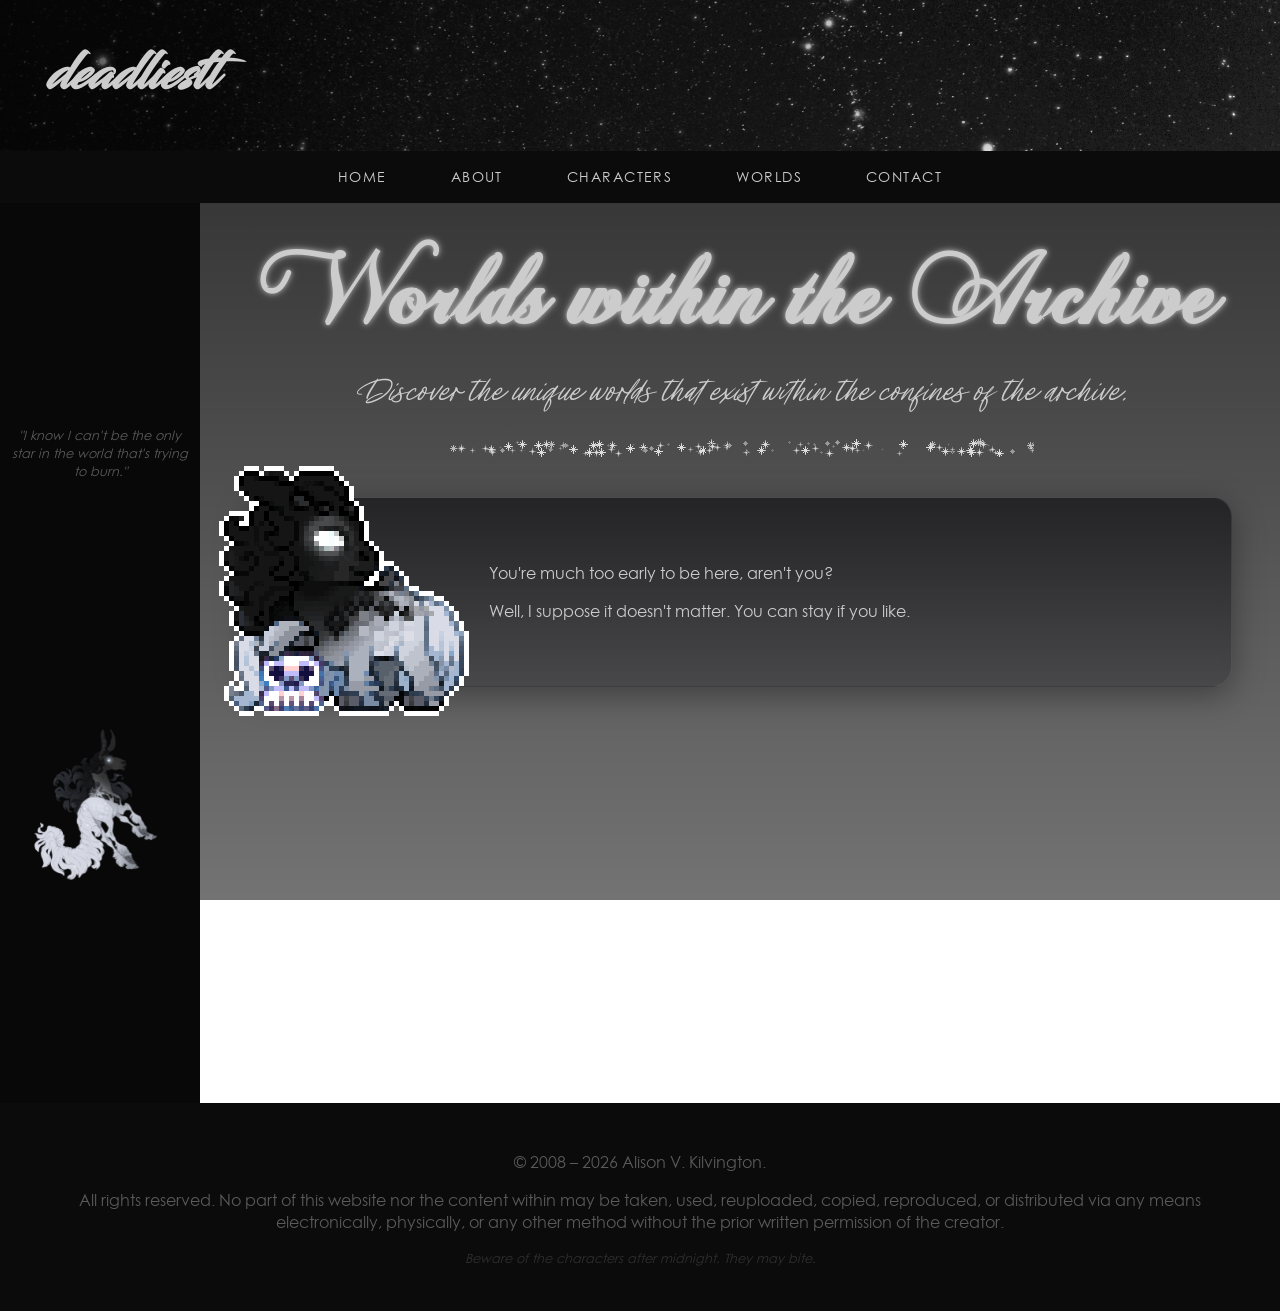
==== worlds/index.html @ 9559d62f "Initial commit" ====
<!DOCTYPE html>
<html lang="en">

<head>
    <meta charset="UTF-8">
    <meta name="viewport" content="width=1200">
    <link rel="icon" type="image/png" href="/assets/images/icons/favicon.png">
    <link rel="shortcut icon" href="/assets/images/icons/favicon.ico">
    <title>Worlds | deadliestt</title>

    <link rel="stylesheet" href="/css/base.css">

    <script src="/js/main.js" defer></script>
</head>

<body>

    <header class="site-banner">
        <h1 class="banner-title">deadliestt</h1>
    </header>

    <nav class="site-nav" aria-label="Main navigation">
        <a href="/">Home</a>
        <a href="/about/">About</a>
        <a href="/characters/">Characters</a>
        <a href="/worlds/">Worlds</a>
        <a href="/contact/">Contact</a>
    </nav>

    <div class="site-layout">

        <aside class="sidebar" aria-label="Character navigation">
            <div class="sidebar-top">
                <p class="character-quote">"I know I can't be the only star in the world that's trying to burn."</p>
            </div>
                <img class="sidebar-pagedoll" src="/characters/omen/gallery/omen_efanir_pagedoll.png">
        </aside>

        <main class="main-content" id="main-content">
            <h1 class="home-welcome">Worlds within the Archive</h1>
            <p class="home-flavor">Discover the unique worlds that exist within the confines of the archive.</p>
            <hr>
            <section class="info-card omen-speech-card">
                <img class="omen-speech-img" src="/assets/images/icons/omen_speaking.gif">
                <div class="omen-speech-text">
                    <p>You're much too early to be here, aren't you?</p>
                    <p>Well, I suppose it doesn't matter. You can stay if you like.</p>
                </div>
            </section>
        </main>

        </div>
    <footer class="site-footer">
        <p class="footer-credit">&copy; 2008 – <span id="current-year"></span> Alison V. Kilvington.</p>
        <p class="footer-credit">All rights reserved. No part of this website nor the content within may be taken, used, reuploaded, copied, reproduced, or distributed via any means electronically, physically, or any other method without the prior written permission of the creator.</p>
        <p class="footer-message" id="footer-message"></p>
    </footer>

</body>

</html>
---- css/base.css ----
@font-face {
    font-family: 'centurygothic';
    src: url('../assets/fonts/gothic.woff2') format('woff2'),
         url('../assets/fonts/gothic.woff') format('woff');
    font-weight: normal;
    font-style: normal;
}

@font-face {
  font-family: 'cursive';
  src: url('../assets/fonts/cursive.woff2') format('woff2'),
       url('../assets/fonts/cursive.woff') format('woff');
  font-weight: normal;
  font-style: normal;
}

@font-face {
  font-family: 'blacksword';
  src: url('../assets/fonts/blacksword.woff2') format('woff2'),
       url('../assets/fonts/blacksword.woff') format('woff');
  font-weight: normal;
  font-style: normal;
}

@font-face {
  font-family: 'handwritten';
  src: url('../assets/fonts/handwritten.woff2') format('woff2'),
       url('../assets/fonts/handwritten.woff') format('woff');
  font-weight: normal;
  font-style: normal;
}

* {
    box-sizing: border-box;
}

html {
  font-size: 16px;
}

hr {
  display: block;
  border: 0px;
  height: 20px;
  width: 588px;
  background-image: var(--divider-image);
}

/* ----------------------------------------------------------------------------------------------------- */
/* ----------------------------------------------------------------------------------------------------- */
/* --------------------------------- Homepage layout stuff starts here --------------------------------- */
/* ----------------------------------------------------------------------------------------------------- */
/* ----------------------------------------------------------------------------------------------------- */

.home-welcome {
  display: flex;
  justify-content: center;
  font-family: 'cursive', cursive;
  font-size: 6rem;
  margin: 0;
  margin-bottom: -1rem;
  text-align: center;
  gap: 1rem;
  text-shadow:  0 0 5px rgba(255, 255, 255, .5),
                0 0 10px rgba(255, 255, 255, .3);
}

.home-flavor {
  display: flex;
  justify-content: center;
  font-family: 'handwritten', cursive;
  font-style: italic;
  font-size: 2rem;
  text-align: center;
  margin: -1rem;
}

.info-card.omen-speech-card {
  position: relative;
  min-height: 190px;
  padding: 2rem;
  padding-left: 240px;
  display: flex;
  align-items: center;
  overflow: visible;
}

.omen-speech-img {
  position: absolute;
  left: -30px;
  bottom: -30px;
  width: 250px;
  max-height: 300px;
  object-fit: contain;
  pointer-events: none;
  z-index: 2;
}

.omen-speech-text {
  max-width: 700px;
}

.info-card.homepage-wanderings {
  position: relative;
  min-height: 220px;
  margin-top: 1rem;
  padding: 2rem;
}

.wandering-title {
  font-family: 'handwritten', cursive;
  font-size: 2rem;
  margin: 0;
}

.wandering-subtitle {
  font-family: 'handwritten', cursive;
  font-size: 1.5rem;
  margin: 0;
}

/* --------------------------------------------------------------------------------------------------- */
/* --------------------------------------------------------------------------------------------------- */
/* --------------------------------- Homepage layout stuff ends here --------------------------------- */
/* --------------------------------------------------------------------------------------------------- */
/* --------------------------------------------------------------------------------------------------- */

.site-layout {
  display: flex;
  align-items: flex-start;
}

.main-content {
  display: flex;
  flex: 1;
  flex-direction: column;
  min-width: 0;
  gap: 2rem;
  padding: 2rem;
}

.site-banner {
  background-image:
    linear-gradient(to right, rgba(0, 0, 0, 0.65), transparent),
    var(--banner-image);
  background-size: cover;
  background-position: center;
  min-height: 7vh;
  position: relative;
  overflow: hidden;
  padding-left: 3rem;
  display: flex;
  align-items: center;
}

.banner-title {
  font-family: var(--banner-font);
  font-size: clamp(1.5rem, 4vw, 3.5rem);
}

.site-nav {
  background-color: var(--top-nav-color);
  display: flex;
  padding: 1rem;
  justify-content: center;
  gap: 4rem;
  text-align: center;
  align-items: center;
  text-transform: uppercase;
}

.site-nav a {
  color: var(--text-main-color);
  text-decoration: none;
  font-size: 0.9rem;
  letter-spacing: 0.1em;
  transition: all 0.3s ease;
}

.site-nav a:hover {
  color: var(--hover-color);
  text-shadow: 0 0 5px rgba(255, 255, 255, 0.8),
               0 0 10px rgba(255, 255, 255, 0.6),
               0 0 20px rgba(255, 255, 255, 0.4);
  transform: translateY(-1px);
}

.site-footer {
  background-color: var(--footer-color);
  position: relative;
  z-index: 10;
  padding: 2rem;
  justify-content: center;
  text-align: center;
  align-items: center;
}

.footer-credit {
  color: var(--text-muted-color);
}

.footer-message {
  color: var(--text-muted-more-color);
  font-style: italic;
  font-size: .8rem;
}

.sidebar {
  background-color: var(--sidebar-color);
  width: 200px;
  justify-content: space-evenly;
  text-align: center;
  align-items: center;
  position: sticky;
  top: 0;
  height: fit-content;
  min-height: 100vh;
  display: flex;
  flex-shrink: 0;
  flex-direction: column;
  gap: 2rem;
}

.sidebar-top {
  margin-top: auto;
  margin-bottom: auto;
  position: sticky;
  text-align: center;
  width: 180px;
}

.character-quote {
  font-style: italic;
  font-size: .8rem;
  color: var(--text-muted-color);
  margin-bottom: 0.5rem;
}

.designer-credit {
  font-size: .65rem;
  color: var(--text-muted-more-color);
  letter-spacing: 0.08em;
  text-transform: uppercase;
}

.designer-credit a {
  color: var(--text-muted-more-color);
  text-decoration: none;
  transition: all 0.3s ease;
}

.designer-credit a:hover {
  color: var(--hover-color);
  text-shadow: 0 0 5px rgba(255, 255, 255, 0.8),
               0 0 10px rgba(255, 255, 255, 0.6),
               0 0 20px rgba(255, 255, 255, 0.4);
}

.sidebar-nav {
  position: sticky;
  display: flex;
  flex-direction: column;
  gap: 3rem;
  text-align: center;
  text-transform: uppercase;
  z-index: 1;
}

.sidebar-nav a {
  color: var(--text-main-color);
  text-decoration: none;
  font-size: 0.9rem;
  letter-spacing: 0.1em;
  transition: all 0.3s ease;
}

.sidebar-nav a:hover {
  color: var(--hover-color);
  text-shadow: 0 0 5px rgba(255, 255, 255, 0.8),
               0 0 10px rgba(255, 255, 255, 0.6),
               0 0 20px rgba(255, 255, 255, 0.4);
  transform: translateY(-1px);
}

.sidebar-pagedoll {
margin-top: auto;
width: 150px;
position: sticky;
bottom: 1rem;
}

.info-card {
  background: var(--info-card-gradient);
  backdrop-filter: blur(5px);
  -webkit-backdrop-filter: blur(5px);
  border: var(--info-card-border);
  border-radius: 1.25rem;
  box-shadow: 0 8px 32px 0 rgba(0, 0, 0, 0.35);
  padding: 2rem;
  overflow: hidden;
  width: min(1000px, 100% - 2rem);
  margin-inline: auto;
}

body {
    background-image:
      linear-gradient(rgba(0, 0, 0, 0.85),
      rgba(0, 0, 0, 0.55)),
      var(--background-image);
  background-attachment: fixed;
  background-size: cover;
  background-position: center;
  margin: 0;
  font-family: var(--main-text-font);
  color: var(--text-main-color);
  height: 100%;
}

:root {
  --main-text-font: "centurygothic", sans-serif;
  --text-main-color: rgb(204, 204, 204);
  --text-muted-color: rgb(90, 90, 90);
  --text-muted-more-color: rgba(255, 255, 255, 0.15);
  --hover-color: rgb(255, 255, 255);
  --header-font: "handwritten", cursive;
  --background-image: url('../assets/images/backgrounds/cosmic_horror.jpg');
  --banner-image: url('../assets/images/backgrounds/banner.gif');
  --banner-font: "blacksword", serif;
  --top-nav-color: rgb(11, 11, 11);
  --sidebar-color: rgb(8, 8, 8);
  --footer-color: rgb(11, 11, 11);
  --info-card-gradient: linear-gradient( rgba(0, 0, 5, .55), rgba(0, 0, 5, .25) );
  --info-card-border:  1px solid rgba(255, 255, 255, 0.08);
  --divider-image: url('../assets/images/dividers/divider.gif');
}
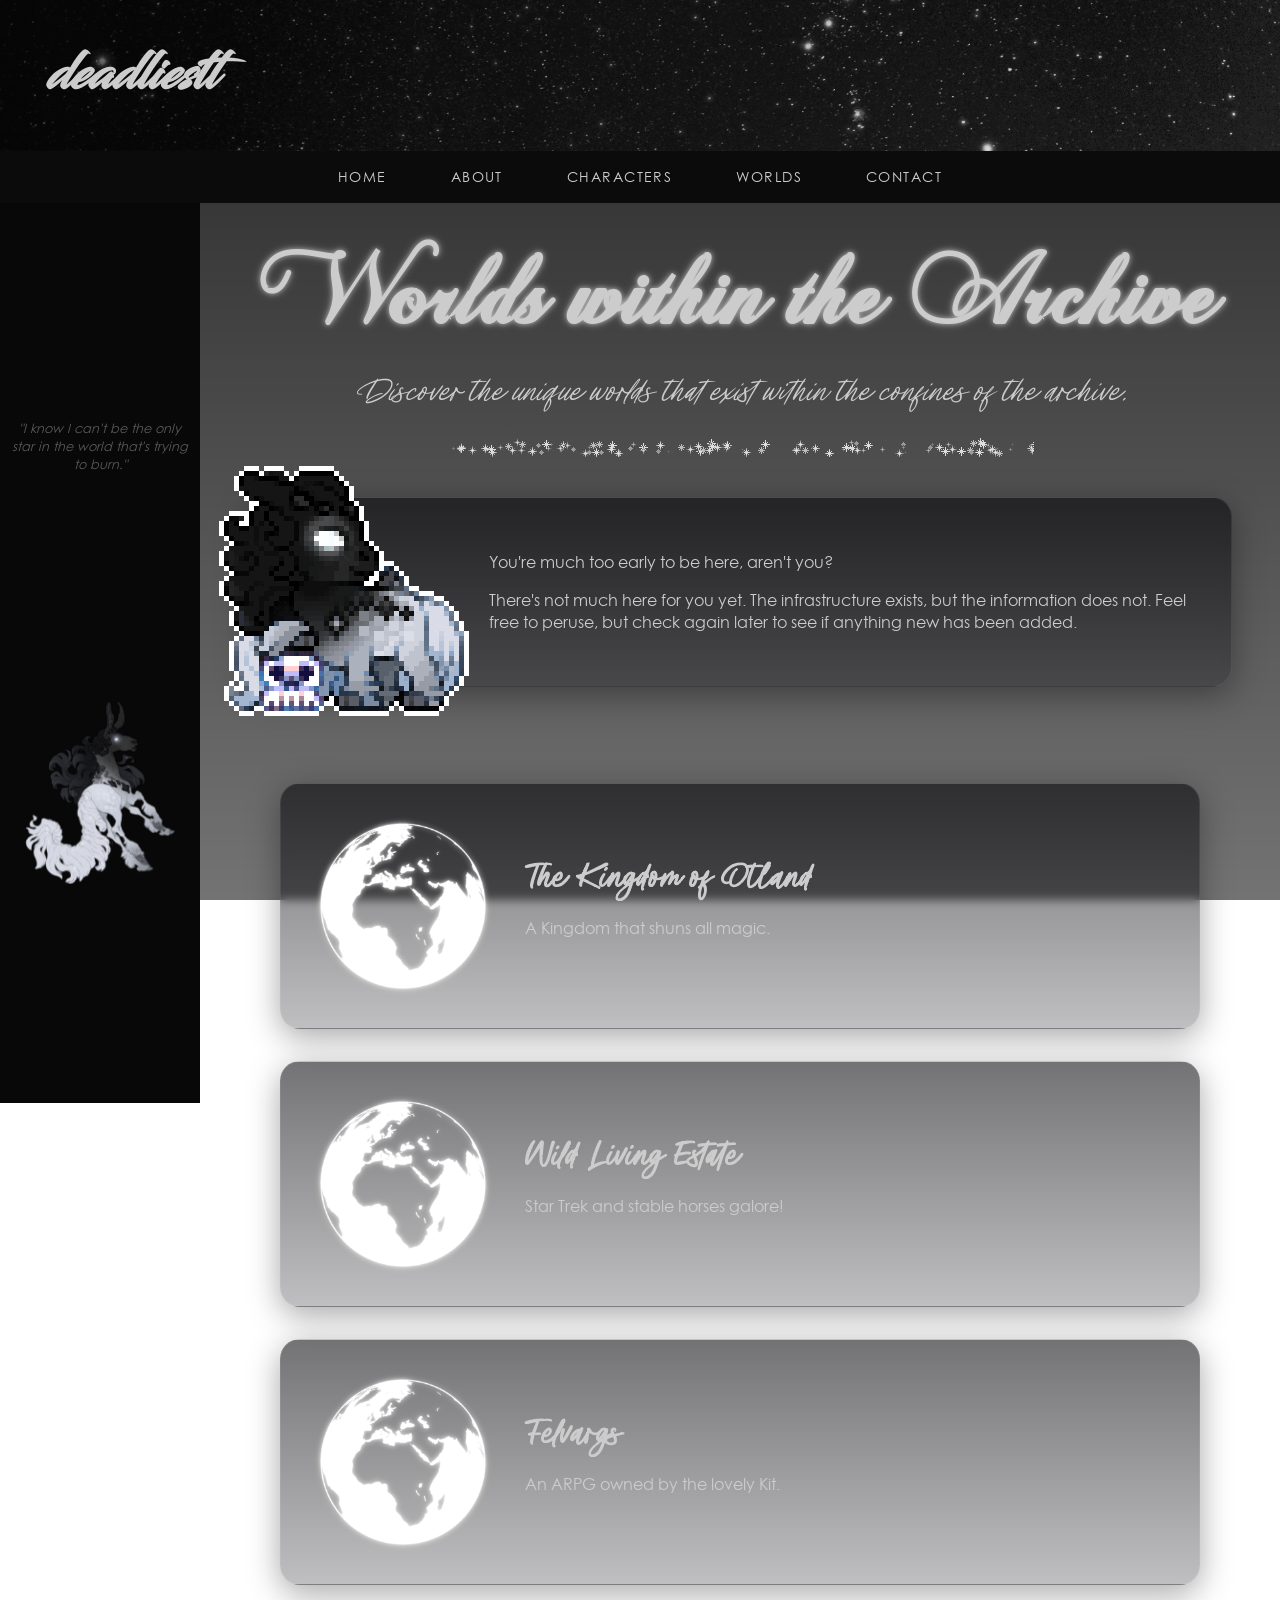
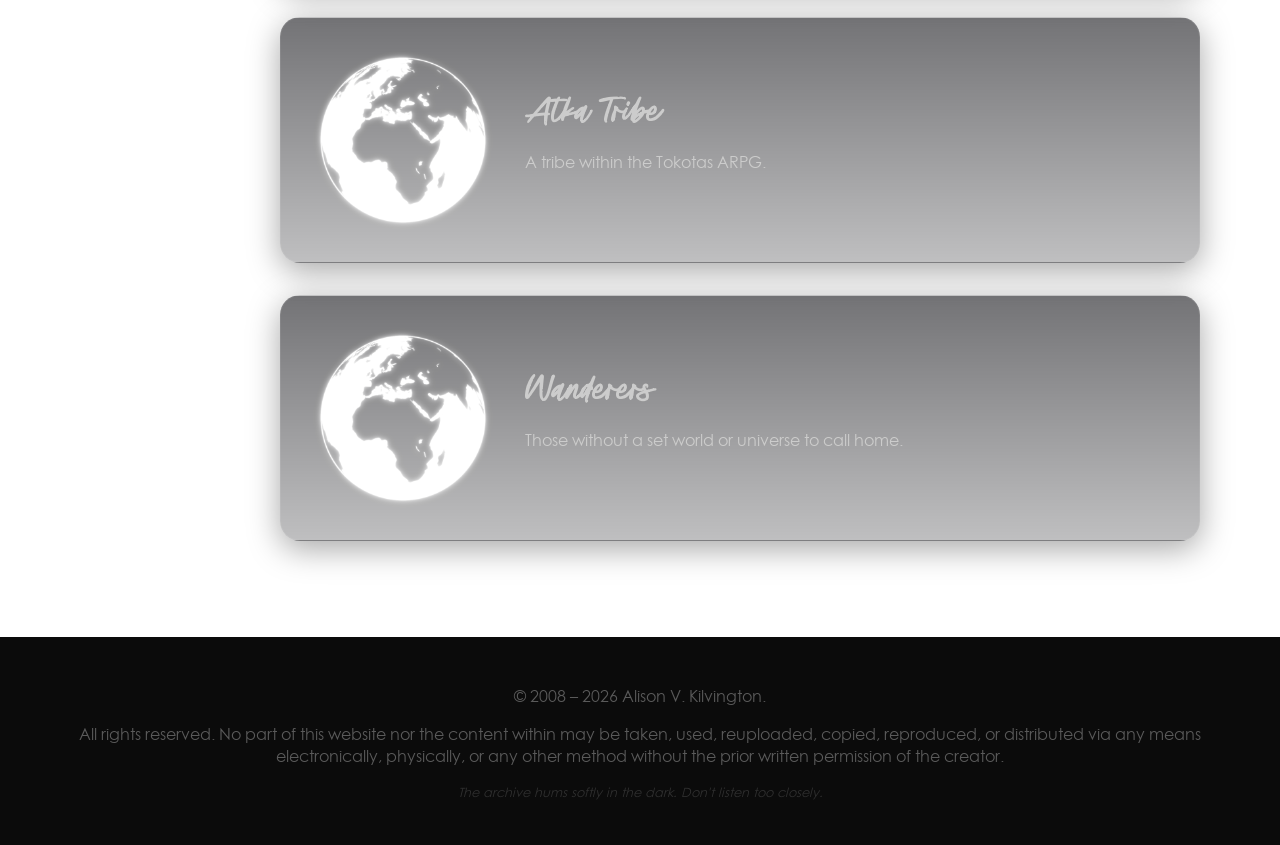
==== commit 5e3d5e9a: "Worlds infrastructure started" ====
--- a/worlds/index.html
+++ b/worlds/index.html
@@ -9,6 +9,7 @@
     <title>Worlds | deadliestt</title>
 
     <link rel="stylesheet" href="/css/base.css">
+    <link rel="stylesheet" href="/css/worlds.css">
 
     <script src="/js/main.js" defer></script>
 </head>
@@ -44,9 +45,59 @@
                 <img class="omen-speech-img" src="/assets/images/icons/omen_speaking.gif">
                 <div class="omen-speech-text">
                     <p>You're much too early to be here, aren't you?</p>
-                    <p>Well, I suppose it doesn't matter. You can stay if you like.</p>
+                    <p>There's not much here for you yet. The infrastructure exists, but the information does not. Feel free to peruse, but check again later to see if anything new has been added.</p>
                 </div>
             </section>
+
+            <div class="directory-main">
+                 <section class="worlds-directory">
+                    <a class="info-card worlds-directory-card" href="kingdom-of-otland/">
+                    <img src="/assets/images/icons/worlds_icon.png" alt="Worlds Icon">
+
+                    <div>
+                        <h2>The Kingdom of Otland</h2>
+                        <p>A Kingdom that shuns all magic.</p>
+                    </div>
+                    </a>
+
+                    <a class="info-card worlds-directory-card" href="wild-living-estate/">
+                    <img src="/assets/images/icons/worlds_icon.png" alt="Worlds Icon">
+
+                    <div>
+                        <h2>Wild Living Estate</h2>
+                        <p>Star Trek and stable horses galore!</p>
+                    </div>
+                    </a>
+
+                    <a class="info-card worlds-directory-card" href="felvargs/">
+                    <img src="/assets/images/icons/worlds_icon.png" alt="Worlds Icon">
+
+                    <div>
+                        <h2>Felvargs</h2>
+                        <p>An ARPG owned by the lovely Kit.</p>
+                    </div>
+                    </a>
+
+                    <a class="info-card worlds-directory-card" href="atka-tribe/">
+                    <img src="/assets/images/icons/worlds_icon.png" alt="Worlds Icon">
+
+                    <div>
+                        <h2>Atka Tribe</h2>
+                        <p>A tribe within the Tokotas ARPG.</p>
+                    </div>
+                    </a>
+
+                    <a class="info-card worlds-directory-card" href="wanderers/">
+                    <img src="/assets/images/icons/worlds_icon.png" alt="Worlds Icon">
+
+                    <div>
+                        <h2>Wanderers</h2>
+                        <p>Those without a set world or universe to call home.</p>
+                    </div>
+                    </a>
+
+                </section>
+            </div>
         </main>
 
         </div>
--- a/css/base.css
+++ b/css/base.css
@@ -83,6 +83,22 @@
   display: flex;
   align-items: center;
   overflow: visible;
+}
+
+.info-card.omen-speech-card a {
+  color: var(--text-main-color);
+  text-decoration: none;
+  font-weight: bold;
+  transition: all 0.3s ease;
+  text-shadow: 0 0 5px rgba(255, 255, 255, 0.8)
+}
+
+.info-card.omen-speech-card a:hover {
+  color: var(--hover-color);
+    text-shadow: 0 0 5px rgba(255, 255, 255, 0.8),
+                 0 0 10px rgba(255, 255, 255, 0.6),
+                 0 0 20px rgba(255, 255, 255, 0.4);
+    letter-spacing: .1em;
 }
 
 .omen-speech-img {
--- a/css/worlds.css
+++ b/css/worlds.css
@@ -0,0 +1,49 @@
+/* ------- insert title later ------- */
+
+.directory-main {
+    width: min(1000px, calc(100% - 4rem));
+    margin: 4rem auto;
+
+    display: flex;
+    flex-direction: column;
+    gap: 2rem;
+}
+
+.worlds-directory {
+    display: flex;
+    flex-direction: column;
+    gap: 2rem;
+}
+
+.worlds-directory-card {
+    display: grid;
+    grid-template-columns: 180px 1fr;
+    gap: 2rem;
+    align-items: center;
+
+    text-decoration: none;
+    color: inherit;
+
+    transition:
+        transform 0.25s ease,
+        border-color 0.25s ease;
+}
+
+.worlds-directory-card:hover {
+    transform: translateY(-4px);
+    border-color: var(--accent);
+}
+
+.worlds-directory-card img {
+    width: 180px;
+    aspect-ratio: 1 / 1;
+    object-fit: cover;
+    border-radius: 1rem;
+}
+
+.info-card h2 {
+    font-family: var(--header-font);
+    font-size: 2.2rem;
+    margin-top: -.7rem;
+    margin-bottom: 1rem;
+}
